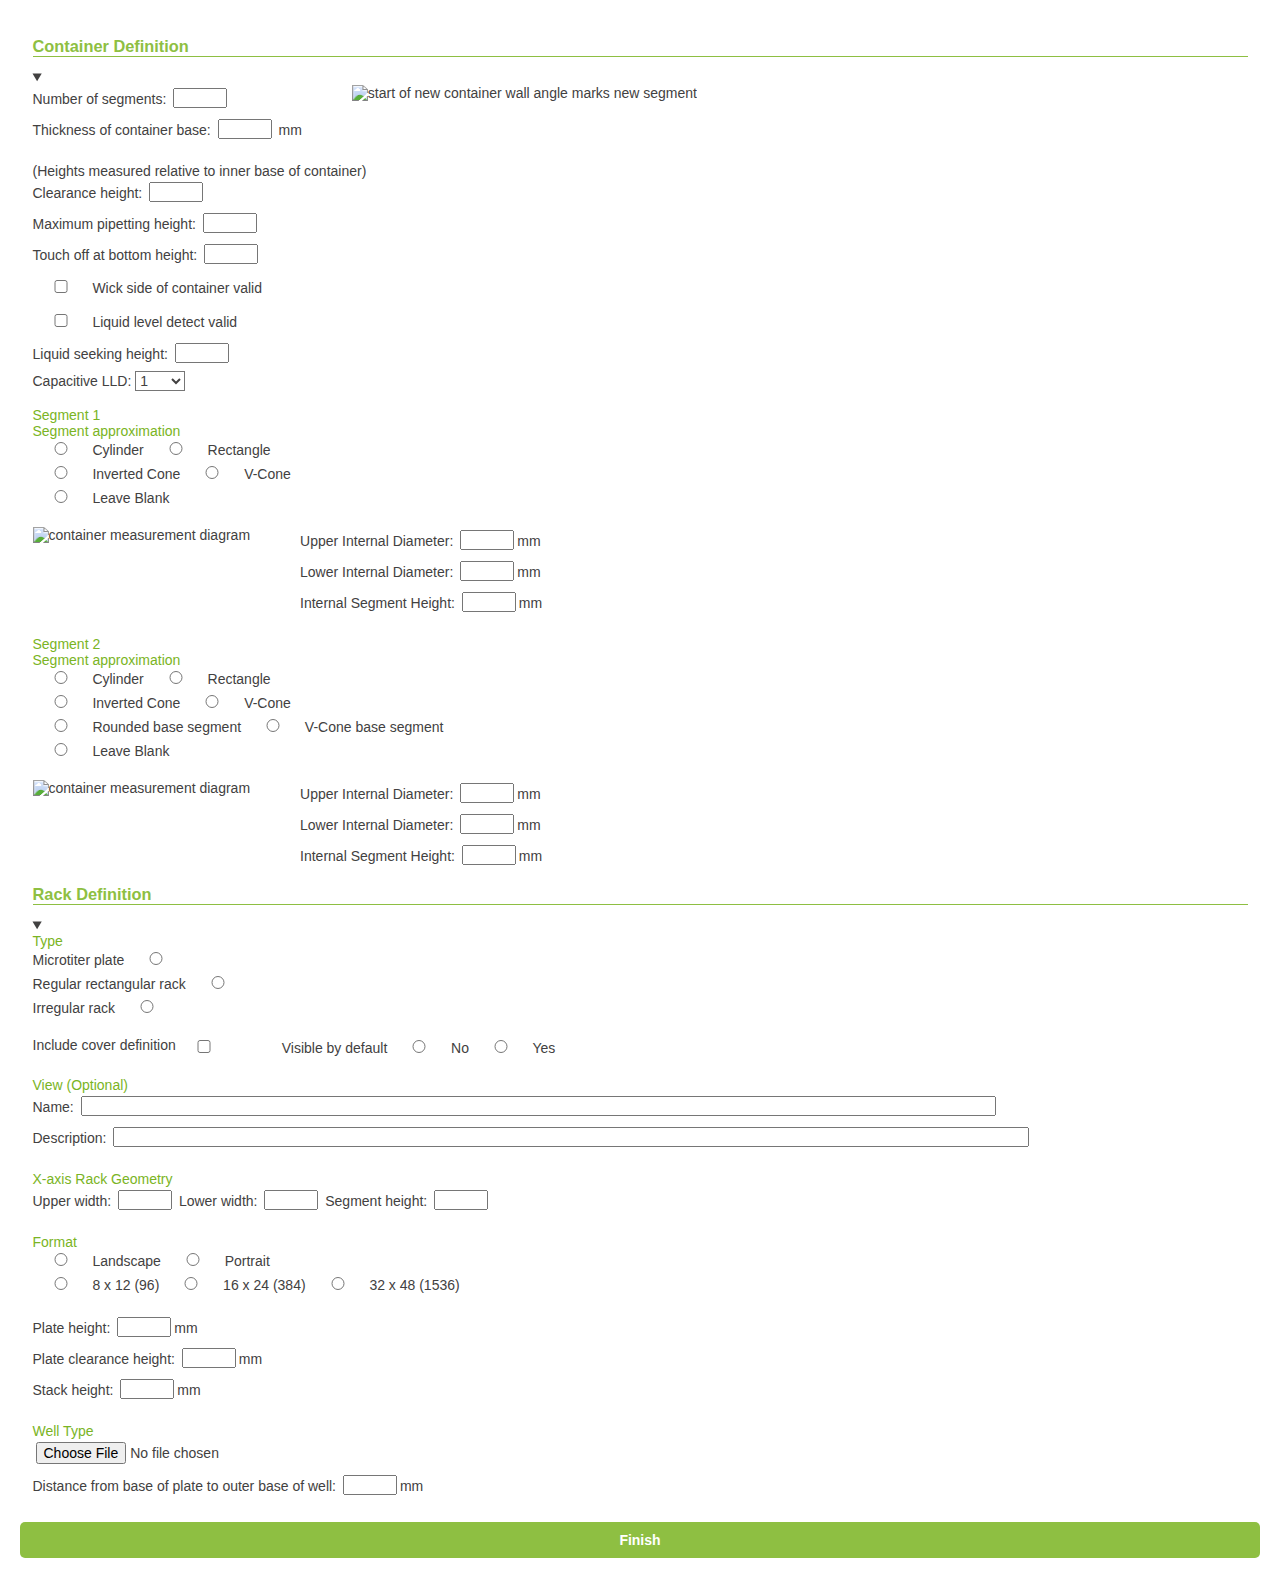
==== index.html @ 2be464d6 "final front, no table checking" ====
<!DOCTYPE html>
<html>
  <head>
    <title>Container Definition</title>
    <link href=style.css rel='stylesheet' type='text/css'>
  </head>
  <body>
    <div class="main-block">
    <form autocomplete="on">
      <fieldset>
        <h3>Container Definition</h3>
        <details open>
            <summary></summary>
            <div style="display:flex;flex-direction:row;gap:50px">
                <div style="display:flex;flex-direction:column;justify-content:flex-start;">
                    <div>
                        <label>Number of segments:</label>
                        <input type="text" name="n_segs" required>
                    </div>
                    <div>
                        <label>Thickness of container base:</label>
                        <input type="text" name="cb_thickness" required> mm
                    </div>
                </div>
                    <div>
                        <img src="images\vial_height.PNG" alt="start of new container wall angle marks new segment"></img>
                    </div>
            </div>
            <br>
            <div>(Heights measured relative to inner base of container)</div>
            <div>
                <label>Clearance height:</label>
                <input type="text" name="c_height" required>
            </div>
            <div>
                <label>Maximum pipetting height:</label>
                <input type="text" name="mp_height" required>
            </div>
            <div>
                <label>Touch off at bottom height:</label>
                <input type="text" name="b_height" required>
            </div>
            <div class="children">
                <input type="checkbox" name="wick" width="30px">
                <label>Wick side of container valid</label>
            </div>
            <div class="children">
                <input type="checkbox" name="LLD">
                <label>Liquid level detect valid</label>
            </div>
            <div>
                <label>Liquid seeking height:</label>
                <input type="text" name="LSH" required>
            </div>
            <div>
                <label>Capacitive LLD:</label>  
                <select name="CLLD" required>
                    <option value="1">1</option>
                    <option value="2">2</option>
                    <option value="3">3</option>
                    <option value="4">4</option>
                    <option value="5">5</option>
                </select>
            </div>
            <br>
            <div class="subtitle">Segment 1</div>
            <div class="subtitle">Segment approximation</div>
            <div>
                <input type="radio" name="shape1" id="cyl" value="cylinder" onclick="changeOps(this.value, 1)">
                <label for="cyl">Cylinder</label>
                <input type="radio" name="shape1" id="rect" value="rectangle" onclick="changeOps(this.value, 1)">
                <label for="rect">Rectangle</label><br>
                <input type="radio" name="shape1" id="inv_cone" value="inverted_cone" onclick="changeOps(this.value, 1)">
                <label for="inv_cone">Inverted Cone</label>
                <input type="radio" name="shape1" id="v_cone" value="v_cone" onclick="changeOps(this.value, 1)">
                <label for="v_cone">V-Cone</label><br>
                <input type="radio" name="shape1" id="blank" value="blank" onclick="changeOps(this.value, 1)">
                <label for="blank">Leave Blank</label><br>
            </div>
            <br>
            <div style="display:flex;flex-direction:row;gap:50px">
                <div>
                    <img id="shape_img1" src="images\blank.png" alt="container measurement diagram"></img>
                </div>
                <div id="interMeasures1" style="display:flex;flex-direction:column;justify-content:flex-start;">
                    <div>
                        <label>Upper Internal Diameter:</label>
                        <input type="text" name="up_ID1">mm
                    </div>
                    <div>
                        <label>Lower Internal Diameter:</label>
                        <input type="text" name="low_ID1">mm
                    </div>
                    <div>
                        <label>Internal Segment Height:</label>
                        <input type="text" name="in_SH1">mm
                    </div>
                </div>
            </div>
            <br>
            <div class="subtitle">Segment 2</div>
            <div class="subtitle">Segment approximation</div>
            <div>
                <input type="radio" name="shape2" id="cyl2" value="cylinder" onclick="changeOps(this.value, 2)">
                <label for="cyl2">Cylinder</label>
                <input type="radio" name="shape2" id="rect2" value="rectangle" onclick="changeOps(this.value, 2)">
                <label for="rect2">Rectangle</label><br>
                <input type="radio" name="shape2" id="inv_cone2" value="inverted_cone" onclick="changeOps(this.value, 2)">
                <label for="inv_cone2">Inverted Cone</label>
                <input type="radio" name="shape2" id="v_cone2" value="v_cone" onclick="changeOps(this.value, 2)">
                <label for="v_cone2">V-Cone</label><br>
                <input type="radio" name="shape2" id="round_base2" value="round_base" onclick="changeOps(this.value, 2)">
                <label for="round_base2">Rounded base segment</label>
                <input type="radio" name="shape2" id="vc_base2" value="v_base" onclick="changeOps(this.value, 2)">
                <label for="vc_base2">V-Cone base segment</label><br>
                <input type="radio" name="shape2" id="blank2" value="blank" onclick="changeOps(this.value, 2)">
                <label for="blank2">Leave Blank</label><br>
            </div>
            <br>
            <div style="display:flex;flex-direction:row;gap:50px">
                <div>
                    <img id=shape_img2 src="images\blank.png" alt="container measurement diagram"></img>
                </div>
                <div id="interMeasures2" style="display:flex;flex-direction:column;justify-content:flex-start;">
                    <div>
                        <label>Upper Internal Diameter:</label>
                        <input type="text" name="up_ID2">mm
                    </div>
                    <div>
                        <label>Lower Internal Diameter:</label>
                        <input type="text" name="low_ID2">mm
                    </div>
                    <div>
                        <label>Internal Segment Height:</label>
                        <input type="text" name="in_SH2">mm
                    </div>
                </div>
            </div>
        </details>
        <h3>Rack Definition</h3>
        <details open>
            <summary></summary>
            <div class="subtitle">Type</div>
            <div>
                <label for="plate">Microtiter plate</label>
                <input type="radio" name="type" id="plate" value="plate"><br>
                <label for="reg_rack">Regular rectangular rack</label>
                <input type="radio" name="type" id="reg_rack" value="reg_rack"><br>
                <label for="irreg_rack">Irregular rack</label>
                <input type="radio" name="type" id="irreg_rack" value="irreg_rack">
            </div>
            <br>
            <div style="display:flex;flex-direction:row;gap:50px">
                <div style="display:flex;justify-content:flex-start;">
                    <label>Include cover definition</label>
                    <input type="checkbox" name="inc_cov_def">
                </div>
                <div style="display:flex;flex-direction:row;justify-content:flex-start;">
                    <div>Visible by default
                        <input type="radio" name="vis_default" id="no" value="no">
                        <label for="no">No</label>
                        <input type="radio" name="vis_default" id="yes" value="yes">
                        <label for="yes">Yes</label>
                    </div>
                </div>
            </div>
            <br>
            <div class="subtitle">View (Optional)</div>
            <div>
                <label>Name:</label>
                <input type="text" name="name" style="width:calc(75%);"><br>
                <label>Description:</label>
                <input type="text" name="description" style="width:calc(75%);">
            </div>
            <br>
            <div class="subtitle">X-axis Rack Geometry</div>
            <div>
                <label>Upper width:</label>
                <input type="text" name="up_width_x">
                <label>Lower width:</label>
                <input type="text" name="low_width_x">
                <label>Segment height:</label>
                <input type="text" name="seg_height_x">
            </div>
            <br>
            <!-- <div class="subtitle">Y-axis Rack Geometry</div>
            <div>
                <label>Upper width:</label>
                <input type="text" name="up_width_y">
                <label>Lower width:</label>
                <input type="text" name="low_width_y">
                <label>Segment height:</label>
                <input type="text" name="seg_height_y">
            </div> -->
            <div class="subtitle">Format</div>
            <div>
                <input type="radio" name="orientation" id="landscape" value="landscape">
                <label for="landscape">Landscape</label>
                <input type="radio" name="orientation" id="portrait" value="portrait">
                <label for="portrait">Portrait</label>
            </div>
            <div>
                <input type="radio" name="size" id="96" value="96">
                <label for="96">8 x 12 (96)</label>
                <input type="radio" name="size" id="384" value="384">
                <label for="384">16 x 24 (384)</label>
                <input type="radio" name="size" id="1536" value="1536">
                <label for="1536">32 x 48 (1536)</label>
            </div>
            <br>
            <div>
                <label>Plate height:</label>
                <input type="text" name="plate_height">mm
            <br>
                <label>Plate clearance height:</label>
                <input type="text" name="plate_ch">mm
            <br>
                <label>Stack height:</label>
                <input type="text" name="stack_height">mm
            </div>
            <br> 
            <div class="subtitle">Well Type</div>
            <div>
                <input type="file" name="well_type" accept=".ctr" style="width:calc(75%)">
                <br>
                <label>Distance from base of plate to outer base of well:</label>
                <input type="text" name="stack_height">mm
            </div>
        </details>
    </fieldset>
    <button type="submit">Finish</button>
  </form>
  </div>
  <script src="logic.js" type="text/javascript"></script>
  </body>
</html>
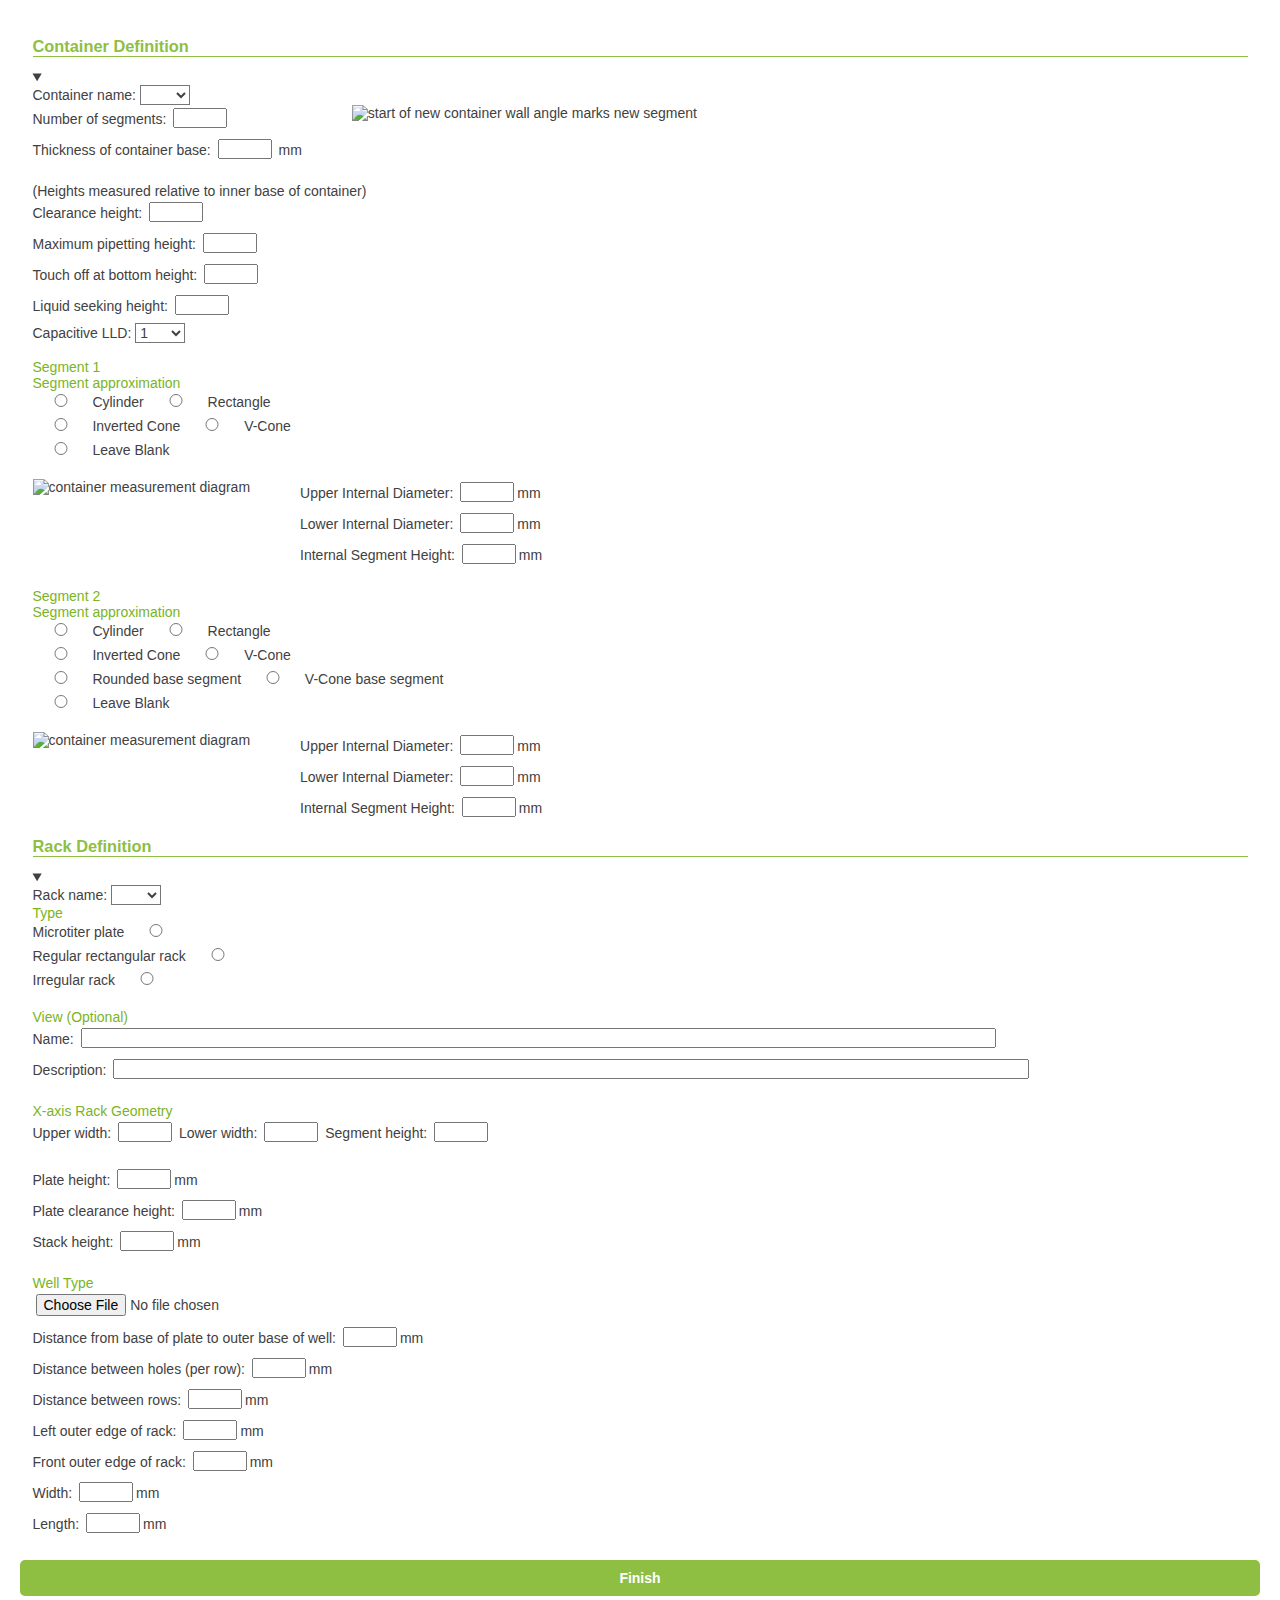
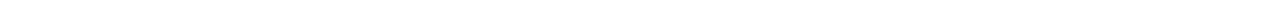
==== commit 1379d3ac: "some evaluation logic, bugfix edits" ====
--- a/index.html
+++ b/index.html
@@ -11,15 +11,21 @@
         <h3>Container Definition</h3>
         <details open>
             <summary></summary>
+            <div>
+                <label>Container name:</label>
+                <select id="opt_conts" name="cont_name">
+                    <option> </option>
+                </select>
+            </div>
             <div style="display:flex;flex-direction:row;gap:50px">
                 <div style="display:flex;flex-direction:column;justify-content:flex-start;">
                     <div>
                         <label>Number of segments:</label>
-                        <input type="text" name="n_segs" required>
+                        <input type="text" name="n_segs" >
                     </div>
                     <div>
                         <label>Thickness of container base:</label>
-                        <input type="text" name="cb_thickness" required> mm
+                        <input type="text" name="cb_thickness" > mm
                     </div>
                 </div>
                     <div>
@@ -30,31 +36,31 @@
             <div>(Heights measured relative to inner base of container)</div>
             <div>
                 <label>Clearance height:</label>
-                <input type="text" name="c_height" required>
+                <input type="text" name="c_height">
             </div>
             <div>
                 <label>Maximum pipetting height:</label>
-                <input type="text" name="mp_height" required>
+                <input type="text" name="mp_height">
             </div>
             <div>
                 <label>Touch off at bottom height:</label>
-                <input type="text" name="b_height" required>
-            </div>
-            <div class="children">
+                <input type="text" name="b_height">
+            </div>
+            <!-- <div class="children">
                 <input type="checkbox" name="wick" width="30px">
                 <label>Wick side of container valid</label>
             </div>
             <div class="children">
-                <input type="checkbox" name="LLD">
+                <input type="checkbox" name="lld">
                 <label>Liquid level detect valid</label>
-            </div>
+            </div> -->
             <div>
                 <label>Liquid seeking height:</label>
-                <input type="text" name="LSH" required>
+                <input type="text" name="lsh">
             </div>
             <div>
                 <label>Capacitive LLD:</label>  
-                <select name="CLLD" required>
+                <select name="clld" >
                     <option value="1">1</option>
                     <option value="2">2</option>
                     <option value="3">3</option>
@@ -140,6 +146,12 @@
         <h3>Rack Definition</h3>
         <details open>
             <summary></summary>
+            <div>
+                <label>Rack name:</label>
+                <select id="opt_racks" name="rack_name">
+                    <option> </option>
+                </select>
+            </div>
             <div class="subtitle">Type</div>
             <div>
                 <label for="plate">Microtiter plate</label>
@@ -149,7 +161,7 @@
                 <label for="irreg_rack">Irregular rack</label>
                 <input type="radio" name="type" id="irreg_rack" value="irreg_rack">
             </div>
-            <br>
+            <!-- <br>
             <div style="display:flex;flex-direction:row;gap:50px">
                 <div style="display:flex;justify-content:flex-start;">
                     <label>Include cover definition</label>
@@ -163,7 +175,7 @@
                         <label for="yes">Yes</label>
                     </div>
                 </div>
-            </div>
+            </div> -->
             <br>
             <div class="subtitle">View (Optional)</div>
             <div>
@@ -191,7 +203,7 @@
                 <input type="text" name="low_width_y">
                 <label>Segment height:</label>
                 <input type="text" name="seg_height_y">
-            </div> -->
+            </div>
             <div class="subtitle">Format</div>
             <div>
                 <input type="radio" name="orientation" id="landscape" value="landscape">
@@ -207,7 +219,7 @@
                 <input type="radio" name="size" id="1536" value="1536">
                 <label for="1536">32 x 48 (1536)</label>
             </div>
-            <br>
+            <br> -->
             <div>
                 <label>Plate height:</label>
                 <input type="text" name="plate_height">mm
@@ -224,13 +236,26 @@
                 <input type="file" name="well_type" accept=".ctr" style="width:calc(75%)">
                 <br>
                 <label>Distance from base of plate to outer base of well:</label>
-                <input type="text" name="stack_height">mm
+                <input type="text" name="dist_bp_to_ob">mm<br>
+                <label>Distance between holes (per row):</label>
+                <input type="text" name="dist_bh">mm<br>
+                <label>Distance between rows:</label>
+                <input type="text" name="dist_br">mm<br>
+                <label>Left outer edge of rack:</label>
+                <input type="text" name="left_oe">mm<br>
+                <label>Front outer edge of rack:</label>
+                <input type="text" name="front_oe">mm<br>
+                <label>Width:</label>
+                <input type="text" name="width">mm<br>
+                <label>Length:</label>
+                <input type="text" name="length">mm
             </div>
         </details>
     </fieldset>
     <button type="submit">Finish</button>
   </form>
   </div>
+  <script src="container_rack_truth.js" type="text/javascript"></script>
   <script src="logic.js" type="text/javascript"></script>
   </body>
 </html>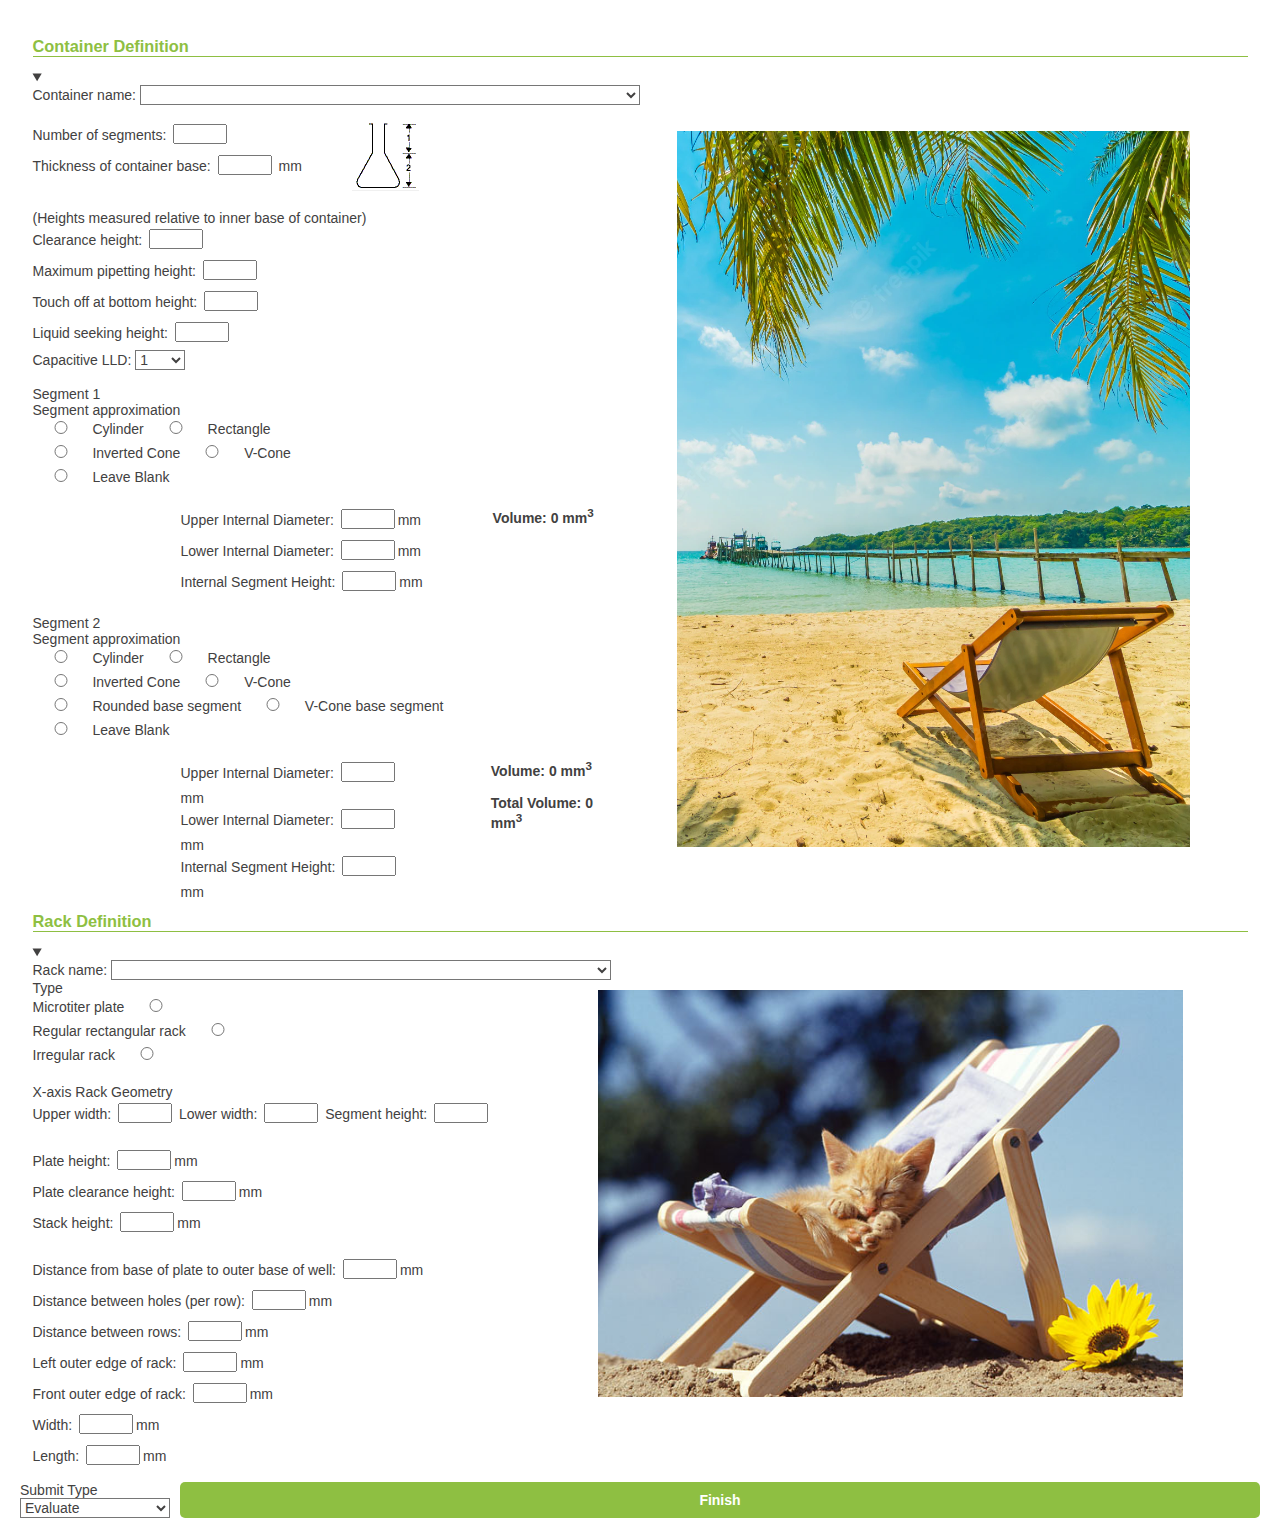
==== commit d986f400: "nearly done" ====
--- a/index.html
+++ b/index.html
@@ -5,257 +5,284 @@
     <link href=style.css rel='stylesheet' type='text/css'>
   </head>
   <body>
+    <a download="cont_truth.js" id="cont_download" style="display: none">Download Last Container File</a>
+    <a download="rack_truth.js" id="rack_download" style="display: none">Download Last Rack File</a>
     <div class="main-block">
     <form autocomplete="on">
       <fieldset>
         <h3>Container Definition</h3>
-        <details open>
+        <details id="container" open>
             <summary></summary>
             <div>
                 <label>Container name:</label>
-                <select id="opt_conts" name="cont_name">
+                <select class="long_name" id="opt_conts" name="cont_name">
                     <option> </option>
                 </select>
             </div>
-            <div style="display:flex;flex-direction:row;gap:50px">
-                <div style="display:flex;flex-direction:column;justify-content:flex-start;">
-                    <div>
-                        <label>Number of segments:</label>
-                        <input type="text" name="n_segs" >
-                    </div>
-                    <div>
-                        <label>Thickness of container base:</label>
-                        <input type="text" name="cb_thickness" > mm
-                    </div>
-                </div>
-                    <div>
-                        <img src="images\vial_height.PNG" alt="start of new container wall angle marks new segment"></img>
-                    </div>
-            </div>
             <br>
-            <div>(Heights measured relative to inner base of container)</div>
-            <div>
-                <label>Clearance height:</label>
-                <input type="text" name="c_height">
-            </div>
-            <div>
-                <label>Maximum pipetting height:</label>
-                <input type="text" name="mp_height">
-            </div>
-            <div>
-                <label>Touch off at bottom height:</label>
-                <input type="text" name="b_height">
-            </div>
-            <!-- <div class="children">
-                <input type="checkbox" name="wick" width="30px">
-                <label>Wick side of container valid</label>
-            </div>
-            <div class="children">
-                <input type="checkbox" name="lld">
-                <label>Liquid level detect valid</label>
-            </div> -->
-            <div>
-                <label>Liquid seeking height:</label>
-                <input type="text" name="lsh">
-            </div>
-            <div>
-                <label>Capacitive LLD:</label>  
-                <select name="clld" >
-                    <option value="1">1</option>
-                    <option value="2">2</option>
-                    <option value="3">3</option>
-                    <option value="4">4</option>
-                    <option value="5">5</option>
-                </select>
-            </div>
-            <br>
-            <div class="subtitle">Segment 1</div>
-            <div class="subtitle">Segment approximation</div>
-            <div>
-                <input type="radio" name="shape1" id="cyl" value="cylinder" onclick="changeOps(this.value, 1)">
-                <label for="cyl">Cylinder</label>
-                <input type="radio" name="shape1" id="rect" value="rectangle" onclick="changeOps(this.value, 1)">
-                <label for="rect">Rectangle</label><br>
-                <input type="radio" name="shape1" id="inv_cone" value="inverted_cone" onclick="changeOps(this.value, 1)">
-                <label for="inv_cone">Inverted Cone</label>
-                <input type="radio" name="shape1" id="v_cone" value="v_cone" onclick="changeOps(this.value, 1)">
-                <label for="v_cone">V-Cone</label><br>
-                <input type="radio" name="shape1" id="blank" value="blank" onclick="changeOps(this.value, 1)">
-                <label for="blank">Leave Blank</label><br>
-            </div>
-            <br>
-            <div style="display:flex;flex-direction:row;gap:50px">
-                <div>
-                    <img id="shape_img1" src="images\blank.png" alt="container measurement diagram"></img>
-                </div>
-                <div id="interMeasures1" style="display:flex;flex-direction:column;justify-content:flex-start;">
-                    <div>
-                        <label>Upper Internal Diameter:</label>
-                        <input type="text" name="up_ID1">mm
-                    </div>
-                    <div>
-                        <label>Lower Internal Diameter:</label>
-                        <input type="text" name="low_ID1">mm
-                    </div>
-                    <div>
-                        <label>Internal Segment Height:</label>
-                        <input type="text" name="in_SH1">mm
-                    </div>
-                </div>
-            </div>
-            <br>
-            <div class="subtitle">Segment 2</div>
-            <div class="subtitle">Segment approximation</div>
-            <div>
-                <input type="radio" name="shape2" id="cyl2" value="cylinder" onclick="changeOps(this.value, 2)">
-                <label for="cyl2">Cylinder</label>
-                <input type="radio" name="shape2" id="rect2" value="rectangle" onclick="changeOps(this.value, 2)">
-                <label for="rect2">Rectangle</label><br>
-                <input type="radio" name="shape2" id="inv_cone2" value="inverted_cone" onclick="changeOps(this.value, 2)">
-                <label for="inv_cone2">Inverted Cone</label>
-                <input type="radio" name="shape2" id="v_cone2" value="v_cone" onclick="changeOps(this.value, 2)">
-                <label for="v_cone2">V-Cone</label><br>
-                <input type="radio" name="shape2" id="round_base2" value="round_base" onclick="changeOps(this.value, 2)">
-                <label for="round_base2">Rounded base segment</label>
-                <input type="radio" name="shape2" id="vc_base2" value="v_base" onclick="changeOps(this.value, 2)">
-                <label for="vc_base2">V-Cone base segment</label><br>
-                <input type="radio" name="shape2" id="blank2" value="blank" onclick="changeOps(this.value, 2)">
-                <label for="blank2">Leave Blank</label><br>
-            </div>
-            <br>
-            <div style="display:flex;flex-direction:row;gap:50px">
-                <div>
-                    <img id=shape_img2 src="images\blank.png" alt="container measurement diagram"></img>
-                </div>
-                <div id="interMeasures2" style="display:flex;flex-direction:column;justify-content:flex-start;">
-                    <div>
-                        <label>Upper Internal Diameter:</label>
-                        <input type="text" name="up_ID2">mm
-                    </div>
-                    <div>
-                        <label>Lower Internal Diameter:</label>
-                        <input type="text" name="low_ID2">mm
-                    </div>
-                    <div>
-                        <label>Internal Segment Height:</label>
-                        <input type="text" name="in_SH2">mm
-                    </div>
+            <div style="display:flex;flex-direction:row;gap:50px;">
+                <div class="left_column">
+                    <div style="display:flex;flex-direction:row;gap:50px">
+                        <div style="display:flex;flex-direction:column;justify-content:flex-start;">
+                            <div>
+                                <label>Number of segments:</label>
+                                <input type="text" name="n_segs" >
+                            </div>
+                            <div>
+                                <label>Thickness of container base:</label>
+                                <input type="text" name="cb_thickness" > mm
+                            </div>
+                        </div>
+                        <div>
+                            <img src="images/vial_height.png" alt="start of new container wall angle marks new segment"></img>
+                        </div>
+                    </div>
+                    <br>
+                    <div>(Heights measured relative to inner base of container)</div>
+                    <div>
+                        <label>Clearance height:</label>
+                        <input type="text" name="c_height">
+                    </div>
+                    <div>
+                        <label>Maximum pipetting height:</label>
+                        <input type="text" name="mp_height">
+                    </div>
+                    <div>
+                        <label>Touch off at bottom height:</label>
+                        <input type="text" name="b_height">
+                    </div>
+                    <!-- <div class="children">
+                        <input type="checkbox" name="wick" width="30px">
+                        <label>Wick side of container valid</label>
+                    </div>
+                    <div class="children">
+                        <input type="checkbox" name="lld">
+                        <label>Liquid level detect valid</label>
+                    </div> -->
+                    <div>
+                        <label>Liquid seeking height:</label>
+                        <input type="text" name="lsh">
+                    </div>
+                    <div>
+                        <label>Capacitive LLD:</label>  
+                        <select name="clld" >
+                            <option value="1">1</option>
+                            <option value="2">2</option>
+                            <option value="3">3</option>
+                            <option value="4">4</option>
+                            <option value="5">5</option>
+                        </select>
+                    </div>
+                    <br>
+                    <div class="subtitle">Segment 1</div>
+                    <div class="subtitle">Segment approximation</div>
+                    <div id="shape1" name="shape1">
+                        <input type="radio" name="shape1" id="cyl" value="cylinder" onclick="changeOps(this.value, 1)">
+                        <label for="cyl">Cylinder</label>
+                        <input type="radio" name="shape1" id="rect" value="rectangle" onclick="changeOps(this.value, 1)">
+                        <label for="rect">Rectangle</label><br>
+                        <input type="radio" name="shape1" id="inv_cone" value="inverted_cone" onclick="changeOps(this.value, 1)">
+                        <label for="inv_cone">Inverted Cone</label>
+                        <input type="radio" name="shape1" id="v_cone" value="v_cone" onclick="changeOps(this.value, 1)">
+                        <label for="v_cone">V-Cone</label><br>
+                        <input type="radio" name="shape1" id="blank" value="blank" onclick="changeOps(this.value, 1)">
+                        <label for="blank">Leave Blank</label><br>
+                    </div>
+                    <br>
+                    <div style="display:flex;flex-direction:row;gap:70px">
+                        <div>
+                            <img id="shape_img1" src="images/blank.png" alt="container measurement diagram"></img>
+                        </div>
+                        <div id="interMeasures1" style="display:flex;flex-direction:column;justify-content:flex-start;">
+                            <div>
+                                <label>Upper Internal Diameter:</label>
+                                <input type="text" id="up_ID1" name="up_ID1" onchange="volumes()">mm
+                            </div>
+                            <div>
+                                <label>Lower Internal Diameter:</label>
+                                <input type="text" id="low_ID1" name="low_ID1" onchange="volumes()">mm
+                            </div>
+                            <div>
+                                <label>Internal Segment Height:</label>
+                                <input type="text" id="in_SH1" name="in_SH1" onchange="volumes()">mm
+                            </div>
+                        </div>
+                        <div style="display:flex;flex-direction:column;">
+                            <strong id="vol1">Volume: 0 mm<sup>3</sup></strong>
+                        </div>
+                    </div>
+                    <br>
+                    <div class="subtitle">Segment 2</div>
+                    <div class="subtitle">Segment approximation</div>
+                    <div id="shape2" name="shape2">
+                        <input type="radio" name="shape2" id="cyl2" value="cylinder" onclick="changeOps(this.value, 2)">
+                        <label for="cyl2">Cylinder</label>
+                        <input type="radio" name="shape2" id="rect2" value="rectangle" onclick="changeOps(this.value, 2)">
+                        <label for="rect2">Rectangle</label><br>
+                        <input type="radio" name="shape2" id="inv_cone2" value="inverted_cone" onclick="changeOps(this.value, 2)">
+                        <label for="inv_cone2">Inverted Cone</label>
+                        <input type="radio" name="shape2" id="v_cone2" value="v_cone" onclick="changeOps(this.value, 2)">
+                        <label for="v_cone2">V-Cone</label><br>
+                        <input type="radio" name="shape2" id="round_base2" value="round_base" onclick="changeOps(this.value, 2)">
+                        <label for="round_base2">Rounded base segment</label>
+                        <input type="radio" name="shape2" id="vc_base2" value="v_base" onclick="changeOps(this.value, 2)">
+                        <label for="vc_base2">V-Cone base segment</label><br>
+                        <input type="radio" name="shape2" id="blank2" value="blank" onclick="changeOps(this.value, 2)">
+                        <label for="blank2">Leave Blank</label><br>
+                    </div>
+                    <br>
+                    <div style="display:flex;flex-direction:row;gap:70px">
+                        <div>
+                            <img id=shape_img2 src="images/blank.png" alt="container measurement diagram"></img>
+                        </div>
+                        <div id="interMeasures2" style="display:flex;flex-direction:column;justify-content:flex-start;">
+                            <div>
+                                <label>Upper Internal Diameter:</label>
+                                <input type="text" id="up_ID2" name="up_ID2" onchange="volumes()">mm
+                            </div>
+                            <div>
+                                <label>Lower Internal Diameter:</label>
+                                <input type="text" id ="low_ID2"name="low_ID2" onchange="volumes()">mm
+                            </div>
+                            <div>
+                                <label>Internal Segment Height:</label>
+                                <input type="text" id="in_SH2" name="in_SH2" onchange="volumes()">mm
+                            </div>
+                        </div>
+                        <div style="display:flex;flex-direction:column;">
+                            <strong id="vol2">Volume: 0 mm<sup>3</sup></strong>
+                            <br>
+                            <strong id="total_vol">Total Volume: 0 mm<sup>3</sup></strong>
+                        </div>
+                    </div>
+                </div>
+                <div class="right_column">
+                    <img class="bg" src="images/beach2.png">
                 </div>
             </div>
         </details>
         <h3>Rack Definition</h3>
-        <details open>
+        <details id="rack" open>
             <summary></summary>
             <div>
                 <label>Rack name:</label>
-                <select id="opt_racks" name="rack_name">
+                <select class="long_name" id="opt_racks" name="rack_name">
                     <option> </option>
                 </select>
             </div>
-            <div class="subtitle">Type</div>
-            <div>
-                <label for="plate">Microtiter plate</label>
-                <input type="radio" name="type" id="plate" value="plate"><br>
-                <label for="reg_rack">Regular rectangular rack</label>
-                <input type="radio" name="type" id="reg_rack" value="reg_rack"><br>
-                <label for="irreg_rack">Irregular rack</label>
-                <input type="radio" name="type" id="irreg_rack" value="irreg_rack">
-            </div>
-            <!-- <br>
-            <div style="display:flex;flex-direction:row;gap:50px">
-                <div style="display:flex;justify-content:flex-start;">
-                    <label>Include cover definition</label>
-                    <input type="checkbox" name="inc_cov_def">
-                </div>
-                <div style="display:flex;flex-direction:row;justify-content:flex-start;">
-                    <div>Visible by default
-                        <input type="radio" name="vis_default" id="no" value="no">
-                        <label for="no">No</label>
-                        <input type="radio" name="vis_default" id="yes" value="yes">
-                        <label for="yes">Yes</label>
-                    </div>
-                </div>
-            </div> -->
-            <br>
-            <div class="subtitle">View (Optional)</div>
-            <div>
-                <label>Name:</label>
-                <input type="text" name="name" style="width:calc(75%);"><br>
-                <label>Description:</label>
-                <input type="text" name="description" style="width:calc(75%);">
-            </div>
-            <br>
-            <div class="subtitle">X-axis Rack Geometry</div>
-            <div>
-                <label>Upper width:</label>
-                <input type="text" name="up_width_x">
-                <label>Lower width:</label>
-                <input type="text" name="low_width_x">
-                <label>Segment height:</label>
-                <input type="text" name="seg_height_x">
-            </div>
-            <br>
-            <!-- <div class="subtitle">Y-axis Rack Geometry</div>
-            <div>
-                <label>Upper width:</label>
-                <input type="text" name="up_width_y">
-                <label>Lower width:</label>
-                <input type="text" name="low_width_y">
-                <label>Segment height:</label>
-                <input type="text" name="seg_height_y">
-            </div>
-            <div class="subtitle">Format</div>
-            <div>
-                <input type="radio" name="orientation" id="landscape" value="landscape">
-                <label for="landscape">Landscape</label>
-                <input type="radio" name="orientation" id="portrait" value="portrait">
-                <label for="portrait">Portrait</label>
-            </div>
-            <div>
-                <input type="radio" name="size" id="96" value="96">
-                <label for="96">8 x 12 (96)</label>
-                <input type="radio" name="size" id="384" value="384">
-                <label for="384">16 x 24 (384)</label>
-                <input type="radio" name="size" id="1536" value="1536">
-                <label for="1536">32 x 48 (1536)</label>
-            </div>
-            <br> -->
-            <div>
-                <label>Plate height:</label>
-                <input type="text" name="plate_height">mm
-            <br>
-                <label>Plate clearance height:</label>
-                <input type="text" name="plate_ch">mm
-            <br>
-                <label>Stack height:</label>
-                <input type="text" name="stack_height">mm
-            </div>
-            <br> 
-            <div class="subtitle">Well Type</div>
-            <div>
-                <input type="file" name="well_type" accept=".ctr" style="width:calc(75%)">
-                <br>
-                <label>Distance from base of plate to outer base of well:</label>
-                <input type="text" name="dist_bp_to_ob">mm<br>
-                <label>Distance between holes (per row):</label>
-                <input type="text" name="dist_bh">mm<br>
-                <label>Distance between rows:</label>
-                <input type="text" name="dist_br">mm<br>
-                <label>Left outer edge of rack:</label>
-                <input type="text" name="left_oe">mm<br>
-                <label>Front outer edge of rack:</label>
-                <input type="text" name="front_oe">mm<br>
-                <label>Width:</label>
-                <input type="text" name="width">mm<br>
-                <label>Length:</label>
-                <input type="text" name="length">mm
+            <div style="display:flex;flex-direction:row;gap:20px;">
+                <div class="left_column">
+                    <div class="subtitle">Type</div>
+                    <div name="type">
+                        <label for="plate">Microtiter plate</label>
+                        <input type="radio" name="type" id="plate" value="plate"><br>
+                        <label for="reg_rack">Regular rectangular rack</label>
+                        <input type="radio" name="type" id="reg_rack" value="reg_rack"><br>
+                        <label for="irreg_rack">Irregular rack</label>
+                        <input type="radio" name="type" id="irreg_rack" value="irreg_rack">
+                    </div>
+                    <!-- <br>
+                    <div style="display:flex;flex-direction:row;gap:50px">
+                        <div style="display:flex;justify-content:flex-start;">
+                            <label>Include cover definition</label>
+                            <input type="checkbox" name="inc_cov_def">
+                        </div>
+                        <div style="display:flex;flex-direction:row;justify-content:flex-start;">
+                            <div>Visible by default
+                                <input type="radio" name="vis_default" id="no" value="no">
+                                <label for="no">No</label>
+                                <input type="radio" name="vis_default" id="yes" value="yes">
+                                <label for="yes">Yes</label>
+                            </div>
+                        </div>
+                    </div> -->
+                    <br>
+                    <div class="subtitle">X-axis Rack Geometry</div>
+                    <div>
+                        <label>Upper width:</label>
+                        <input type="text" name="up_width_x">
+                        <label>Lower width:</label>
+                        <input type="text" name="low_width_x">
+                        <label>Segment height:</label>
+                        <input type="text" name="seg_height_x">
+                    </div>
+                    <br>
+                    <!-- <div class="subtitle">Y-axis Rack Geometry</div>
+                    <div>
+                        <label>Upper width:</label>
+                        <input type="text" name="up_width_y">
+                        <label>Lower width:</label>
+                        <input type="text" name="low_width_y">
+                        <label>Segment height:</label>
+                        <input type="text" name="seg_height_y">
+                    </div>
+                    <div class="subtitle">Format</div>
+                    <div>
+                        <input type="radio" name="orientation" id="landscape" value="landscape">
+                        <label for="landscape">Landscape</label>
+                        <input type="radio" name="orientation" id="portrait" value="portrait">
+                        <label for="portrait">Portrait</label>
+                    </div>
+                    <div>
+                        <input type="radio" name="size" id="96" value="96">
+                        <label for="96">8 x 12 (96)</label>
+                        <input type="radio" name="size" id="384" value="384">
+                        <label for="384">16 x 24 (384)</label>
+                        <input type="radio" name="size" id="1536" value="1536">
+                        <label for="1536">32 x 48 (1536)</label>
+                    </div>
+                    <br> -->
+                    <div>
+                        <label>Plate height:</label>
+                        <input type="text" name="plate_height">mm
+                    <br>
+                        <label>Plate clearance height:</label>
+                        <input type="text" name="plate_ch">mm
+                    <br>
+                        <label>Stack height:</label>
+                        <input type="text" name="stack_height">mm
+                    </div>
+                    <br> 
+                    <div>
+                        <label>Distance from base of plate to outer base of well:</label>
+                        <input type="text" name="dist_bp_to_ob">mm<br>
+                        <label>Distance between holes (per row):</label>
+                        <input type="text" name="dist_bh">mm<br>
+                        <label>Distance between rows:</label>
+                        <input type="text" name="dist_br">mm<br>
+                        <label>Left outer edge of rack:</label>
+                        <input type="text" name="left_oe">mm<br>
+                        <label>Front outer edge of rack:</label>
+                        <input type="text" name="front_oe">mm<br>
+                        <label>Width:</label>
+                        <input type="text" name="width">mm<br>
+                        <label>Length:</label>
+                        <input type="text" name="length">mm
+                    </div>
+                </div>
+                <div class="right_column">
+                    <img class="bg" src="images/cat_chair.jpg">
+                </div>
             </div>
         </details>
-    </fieldset>
-    <button type="submit">Finish</button>
-  </form>
-  </div>
-  <script src="container_rack_truth.js" type="text/javascript"></script>
-  <script src="logic.js" type="text/javascript"></script>
+      </fieldset>
+    <div style="display:flex;flex-direction:row;gap:10px;">
+        <div style="display:flex;flex-direction:column">
+            <label>Submit Type</label>  
+            <select id="submit_type" class="short_name">
+                <option value="evaluate">Evaluate</option>
+                <option value="add_container">Add Container</option>
+                <option value="add_rack">Add Rack</option>
+            </select>
+        </div>
+        <div style="display:flex;flex-direction:column;width:90%">
+            <button type="submit" id="submit">Finish</button>
+        </div>
+    </div>
+    </form>
+    </div>
+    <script src="cont_truth.js" type="text/javascript"></script>
+    <script src="rack_truth.js" type="text/javascript"></script>
+    <script src="logic.js" type="text/javascript"></script>
   </body>
 </html>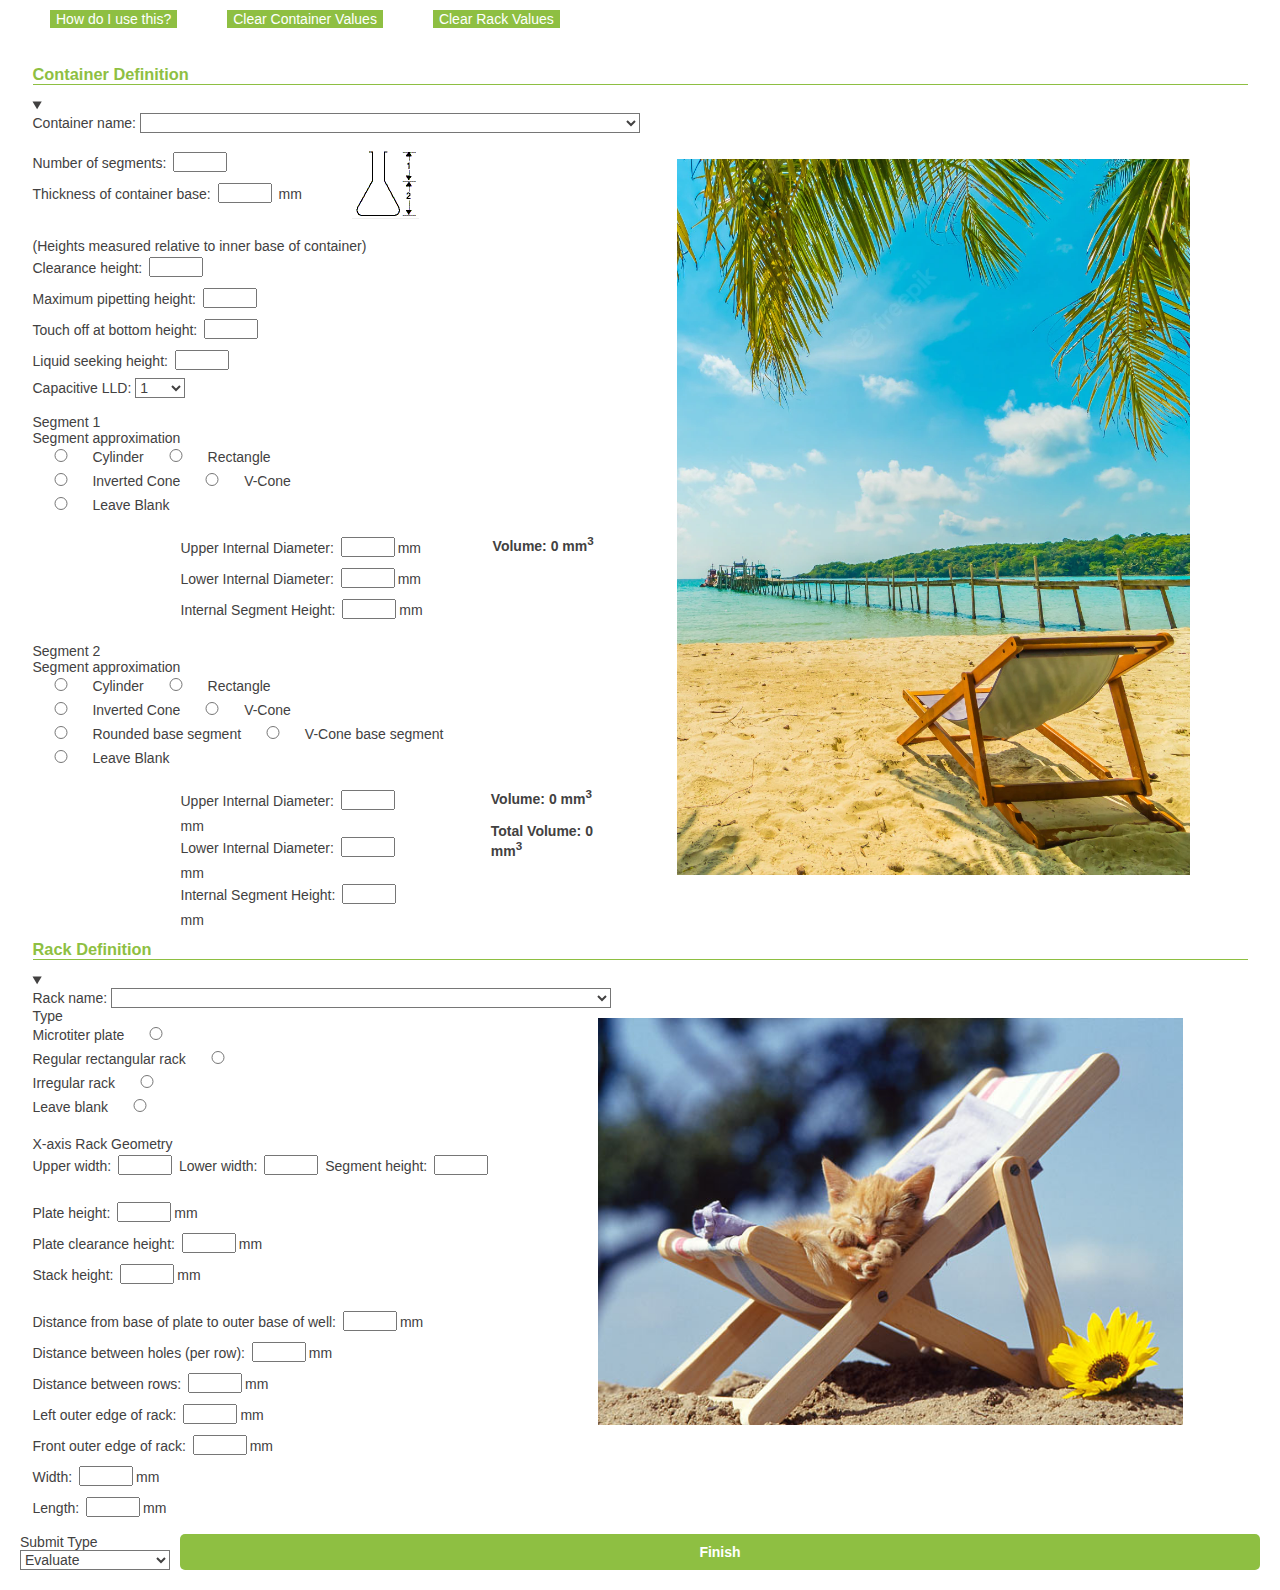
==== commit c328d094: "clear rack and clear container buttons" ====
--- a/index.html
+++ b/index.html
@@ -5,6 +5,17 @@
     <link href=style.css rel='stylesheet' type='text/css'>
   </head>
   <body>
+    <div style="display:flex;flex-direction:row;gap:50px;margin-left:50px;">
+        <button class="topButt" onclick="window.open('how_to.html','_blank')">
+            How do I use this?
+        </button>
+        <button class="topButt" onclick="clearContainer()">
+            Clear Container Values
+        </button>
+        <button class="topButt" onclick="clearRack()">
+            Clear Rack Values
+        </button>
+    </div>
     <a download="cont_truth.js" id="cont_download" style="display: none">Download Last Container File</a>
     <a download="rack_truth.js" id="rack_download" style="display: none">Download Last Rack File</a>
     <div class="main-block">
@@ -179,7 +190,9 @@
                         <label for="reg_rack">Regular rectangular rack</label>
                         <input type="radio" name="type" id="reg_rack" value="reg_rack"><br>
                         <label for="irreg_rack">Irregular rack</label>
-                        <input type="radio" name="type" id="irreg_rack" value="irreg_rack">
+                        <input type="radio" name="type" id="irreg_rack" value="irreg_rack"><br>
+                        <label for="blank3">Leave blank</label>
+                        <input type="radio" name="type" id="blank3" value="blank">
                     </div>
                     <!-- <br>
                     <div style="display:flex;flex-direction:row;gap:50px">
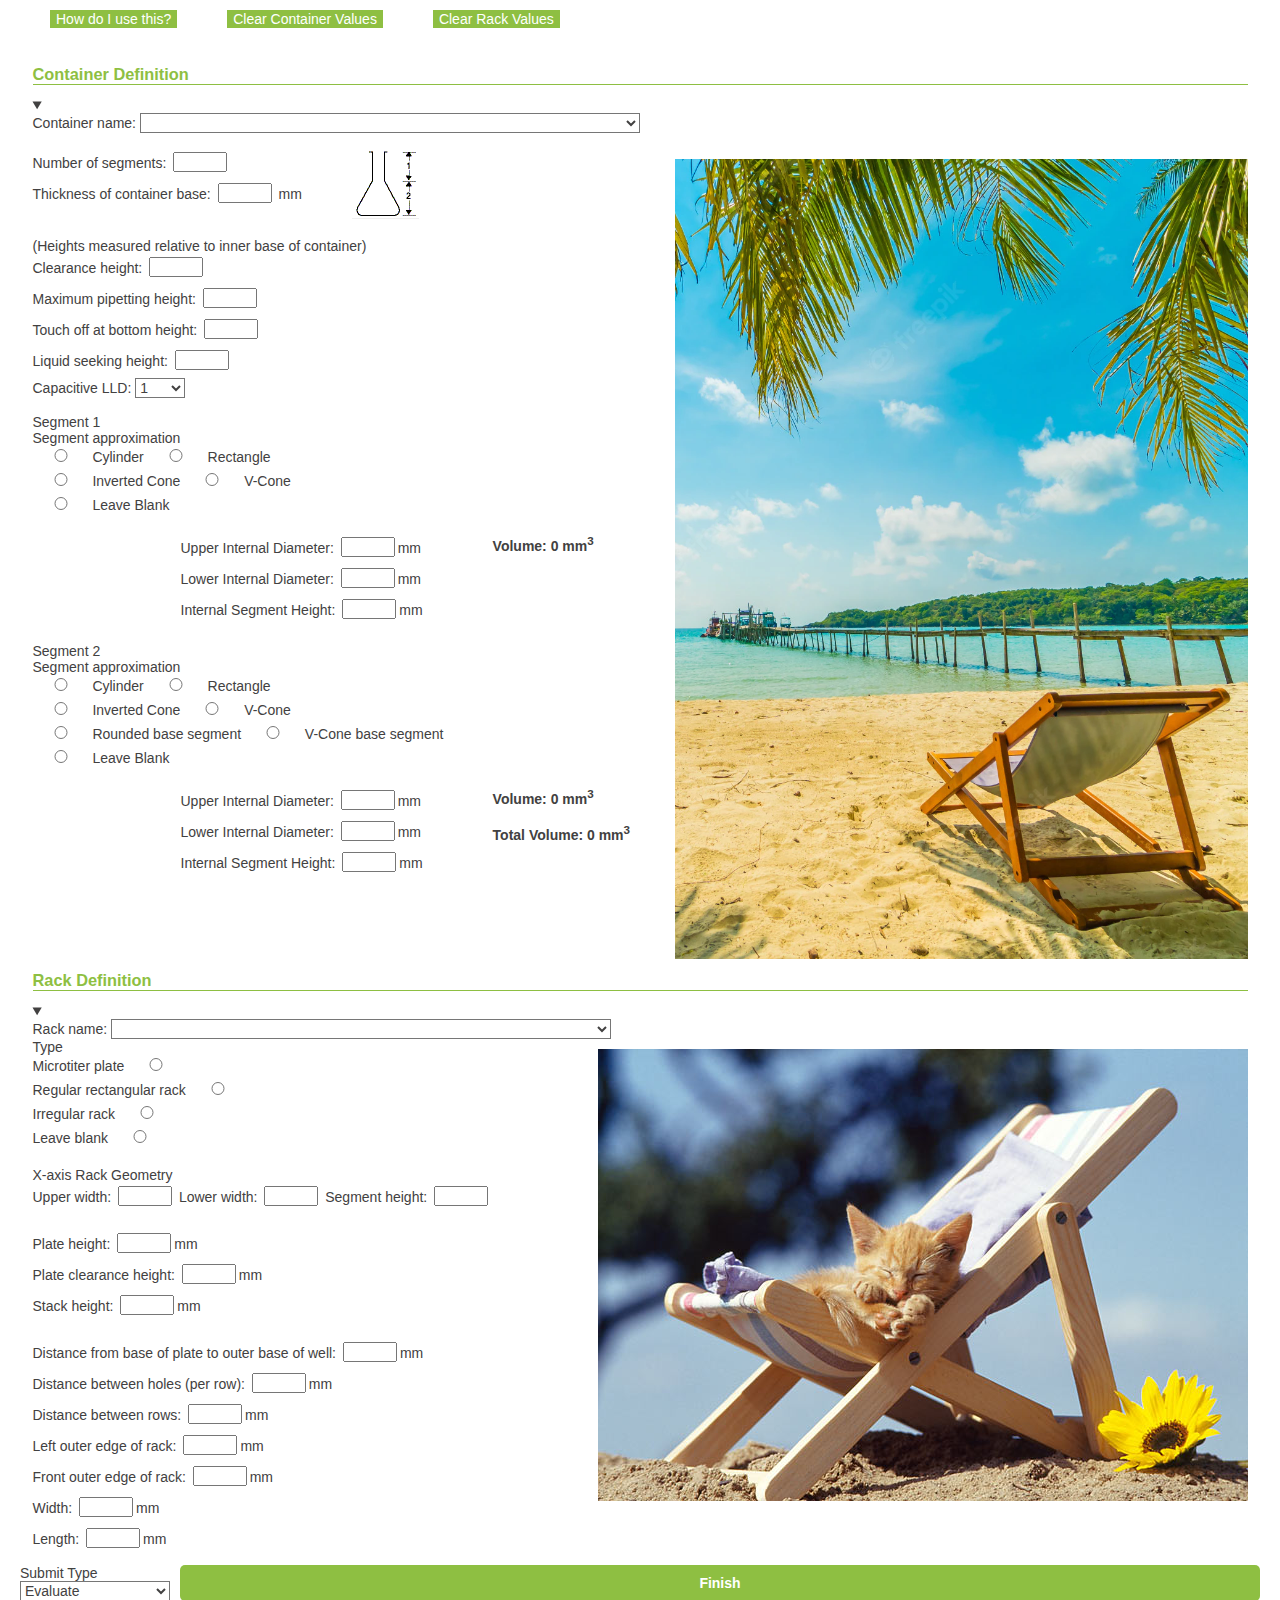
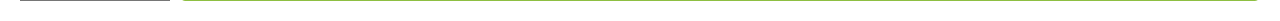
==== commit 6ab84d50: "minor fixes" ====
--- a/index.html
+++ b/index.html
@@ -31,7 +31,7 @@
                 </select>
             </div>
             <br>
-            <div style="display:flex;flex-direction:row;gap:50px;">
+            <div style="display:flex;flex-direction:row;gap:20px;">
                 <div class="left_column">
                     <div style="display:flex;flex-direction:row;gap:50px">
                         <div style="display:flex;flex-direction:column;justify-content:flex-start;">
